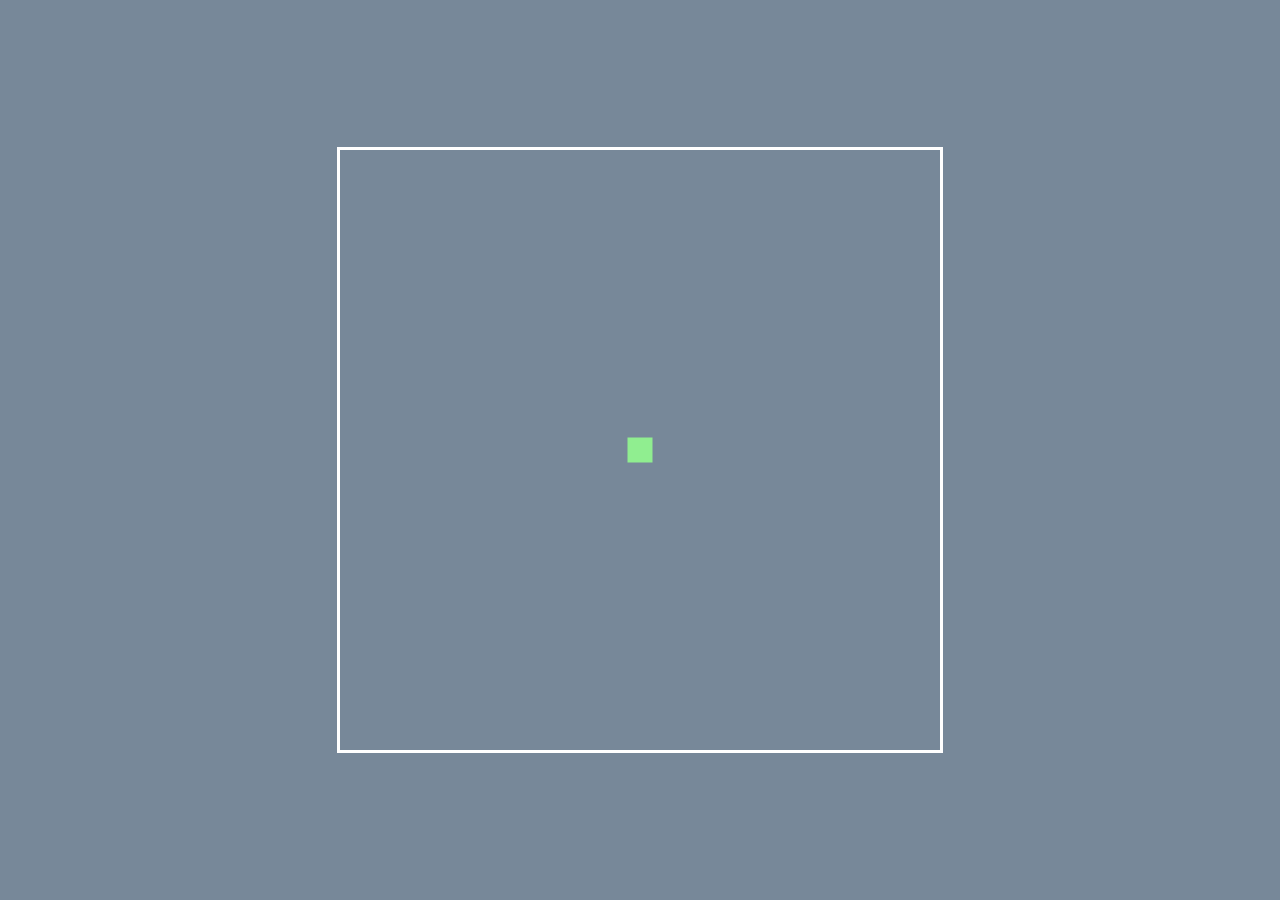
==== index.html @ 83c55115 "player" ====
<!DOCTYPE html>
<html>
  <head>
    <meta charset="utf-8">
    <meta name="viewport" content="width=device-width">
    <title>Pandemia</title>
    <link href="style.css" rel="stylesheet" type="text/css" />
  </head>
  <body>
    <canvas width="600" height="600"></canvas>
    
    <script src="player.js"></script>
    <script src="game.js"></script>
    <script src="script.js"></script>
  </body>
</html>
---- style.css ----
body {
    background-color: lightslategray;
    margin: 0;
    height: 100vh;
    display : flex;
    justify-content: center;
    align-items: center;
}

canvas {
    border: 3px solid white;
}
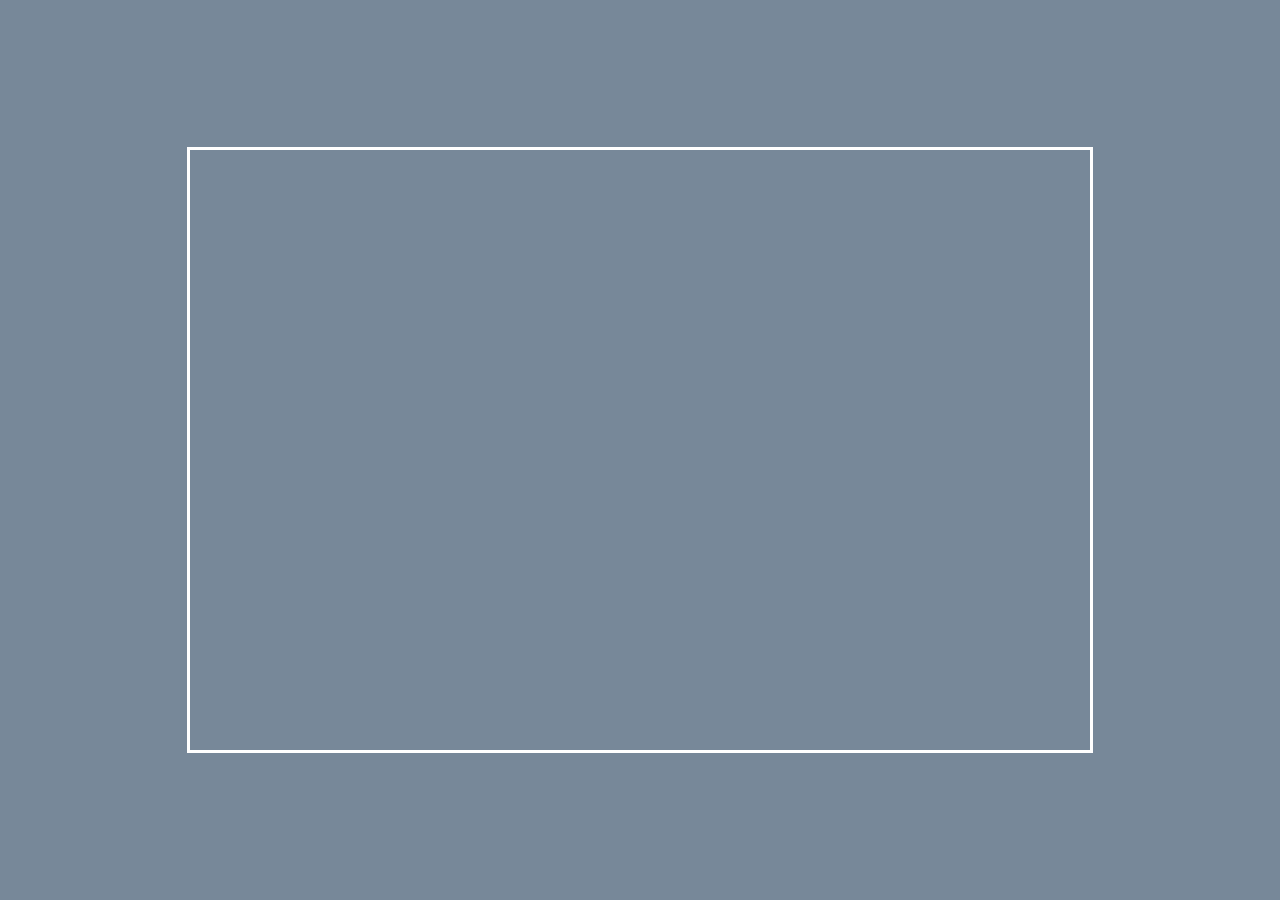
==== commit babadc8f: "commit 2" ====
--- a/index.html
+++ b/index.html
@@ -3,13 +3,17 @@
   <head>
     <meta charset="utf-8">
     <meta name="viewport" content="width=device-width">
-    <title>Pandemia</title>
+    <title>Pandemia Game</title>
     <link href="style.css" rel="stylesheet" type="text/css" />
   </head>
   <body>
-    <canvas width="600" height="600"></canvas>
     
+    <canvas width="900" height="600"></canvas>
+
+  
     <script src="player.js"></script>
+    <script src="mask.js"></script>
+    <script src="virus.js"></script>
     <script src="game.js"></script>
     <script src="script.js"></script>
   </body>
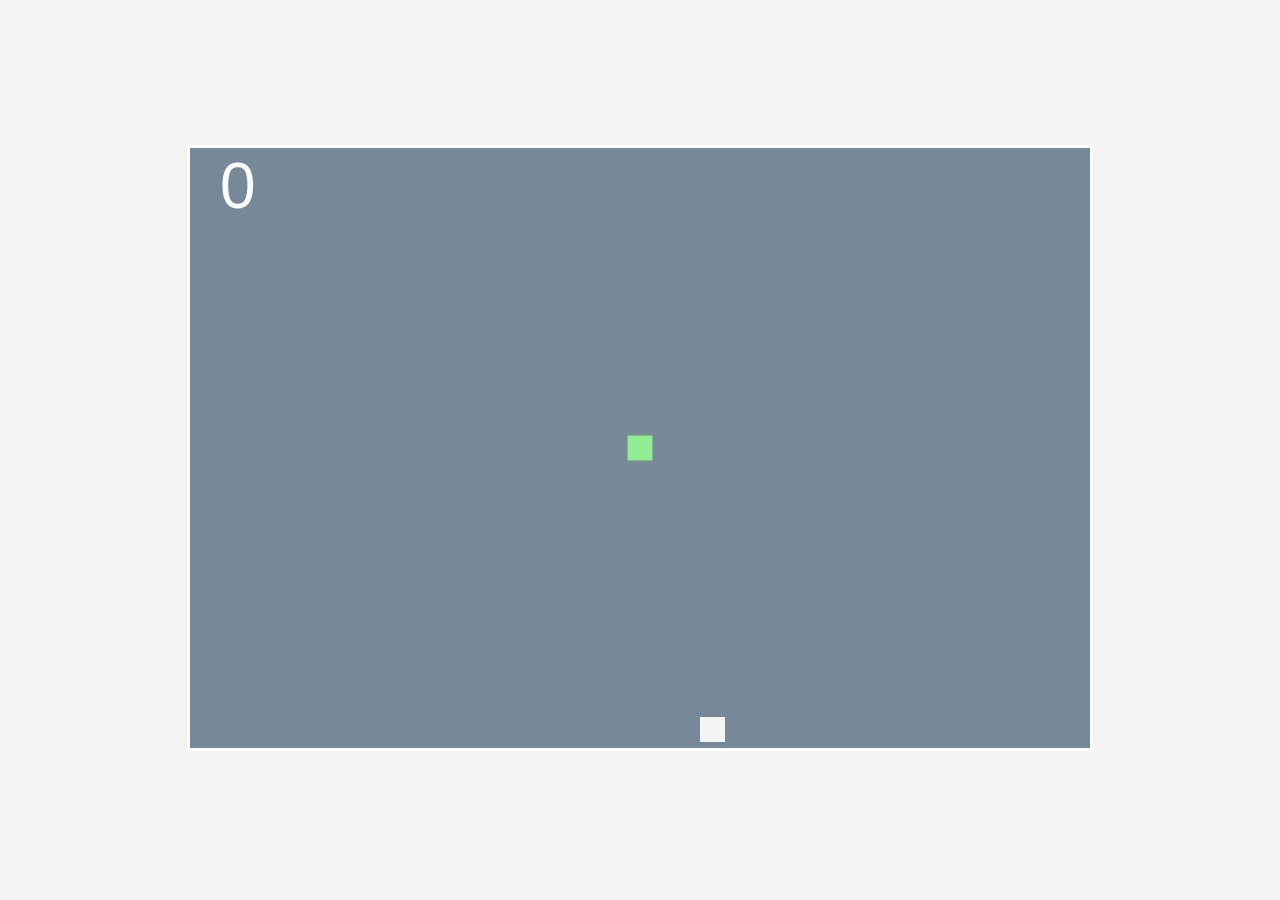
==== commit d21a0870: "third commit" ====
--- a/index.html
+++ b/index.html
@@ -7,8 +7,9 @@
     <link href="style.css" rel="stylesheet" type="text/css" />
   </head>
   <body>
-    
-    <canvas width="900" height="600"></canvas>
+    <div id="scoreBoard">
+      <div id="life"> </div>
+    <canvas id="canvas" width="900" height="600"></canvas>
 
   
     <script src="player.js"></script>
--- a/style.css
+++ b/style.css
@@ -1,5 +1,5 @@
 body {
-    background-color: lightslategray;
+    background-color: whitesmoke ;
     margin: 0;
     height: 100vh;
     display : flex;
@@ -7,6 +7,25 @@
     align-items: center;
 }
 
+/*
+#scoreZone {
+    height: 3em;
+    display: flex;
+}
+*/
+
 canvas {
+    background-color : lightslategrey;
     border: 3px solid white;
-}+    height: 600 px;
+    width: 900 px;
+}
+
+/*
+#life {
+   color:darkslategrey;
+    width: 20vw;
+    text-align: center;
+    padding: 20px;
+}
+*/
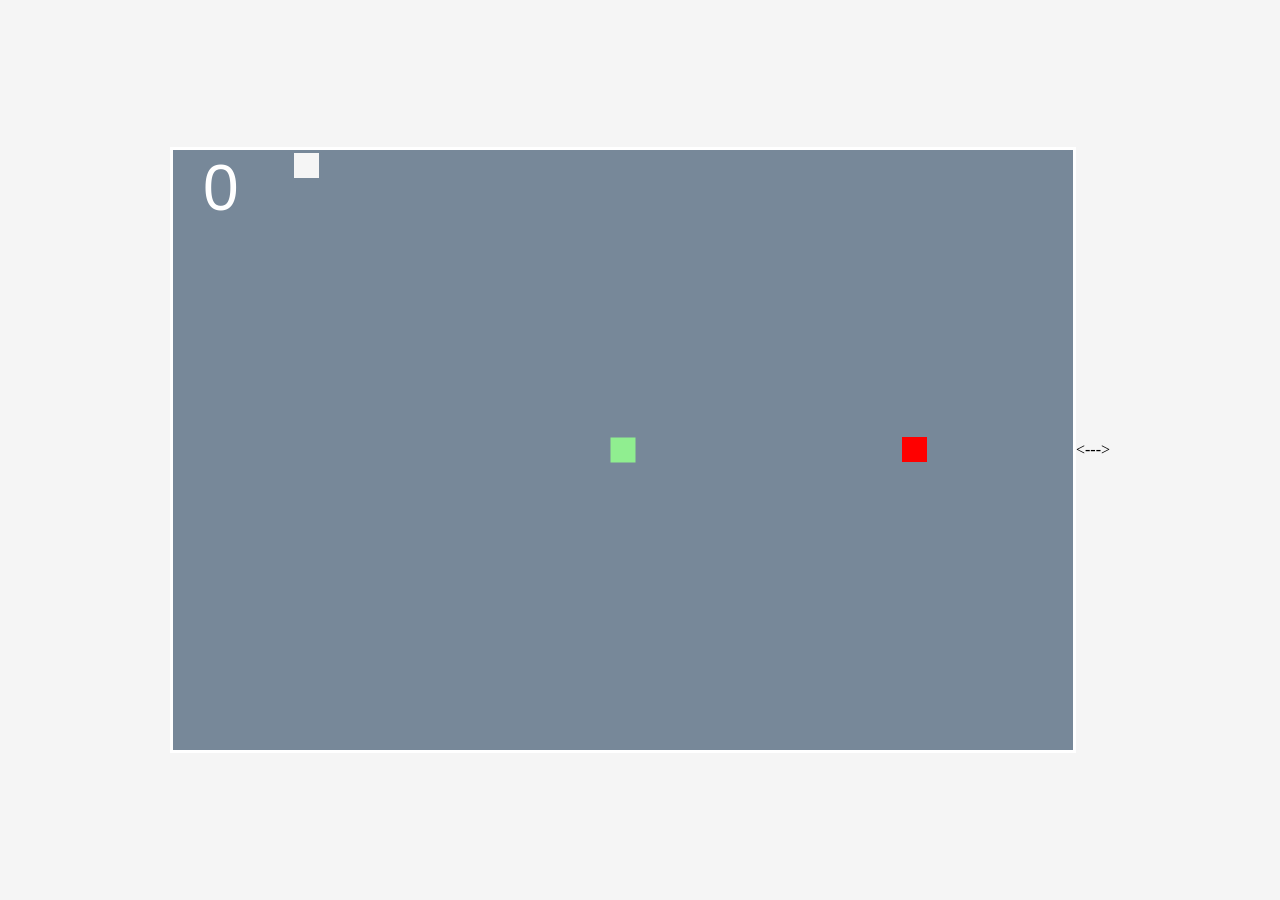
==== commit 7459e6f0: "fourth commit" ====
--- a/index.html
+++ b/index.html
@@ -7,14 +7,15 @@
     <link href="style.css" rel="stylesheet" type="text/css" />
   </head>
   <body>
-    <div id="scoreBoard">
-      <div id="life"> </div>
+    <!--->
+    <div id="health"> </div>
+    <div id="countdown"></div>
     <canvas id="canvas" width="900" height="600"></canvas>
-
-  
+    <--->
     <script src="player.js"></script>
     <script src="mask.js"></script>
     <script src="virus.js"></script>
+    <script src="vaccine.js"></script>
     <script src="game.js"></script>
     <script src="script.js"></script>
   </body>
--- a/style.css
+++ b/style.css
@@ -7,25 +7,18 @@
     align-items: center;
 }
 
-/*
-#scoreZone {
-    height: 3em;
-    display: flex;
-}
-*/
-
 canvas {
     background-color : lightslategrey;
     border: 3px solid white;
     height: 600 px;
     width: 900 px;
 }
-
 /*
-#life {
-   color:darkslategrey;
-    width: 20vw;
+#countdown, 
+#health {
+    color: whitesmoke;
+    width: 10vw;
     text-align: center;
     padding: 20px;
 }
-*/
+*/
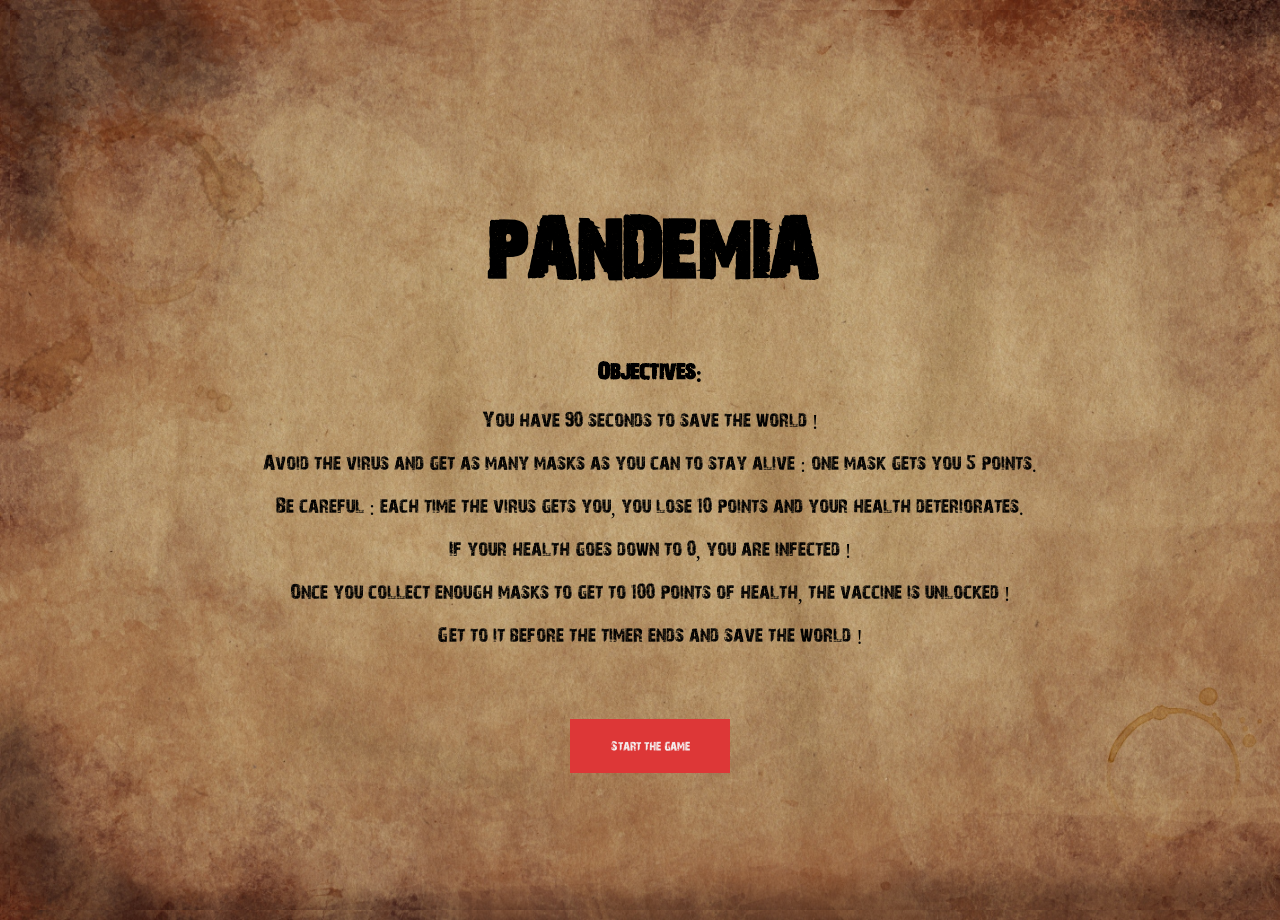
==== commit 530948e4: "1st recommit" ====
--- a/index.html
+++ b/index.html
@@ -7,16 +7,54 @@
     <link href="style.css" rel="stylesheet" type="text/css" />
   </head>
   <body>
-    <!--->
-    <div id="health"> </div>
-    <div id="countdown"></div>
-    <canvas id="canvas" width="900" height="600"></canvas>
-    <--->
+
+    <!--STARTING SCREEN-->
+    <section id="startScreen">
+      <div>
+        <h1>PANDEMIA</h1>
+          <div id="instructions">
+            <h3>Objectives:</h3>
+              <p>You have 90 seconds to save the world !</p>
+              <p>Avoid the virus and get as many masks as you can to stay alive : one mask gets you 5 points.</p>
+              <p>Be careful : each time the virus gets you, you lose 10 points and your health deteriorates. </p>
+              <p>If your health goes down to 0, you are infected !</p>
+              <p>Once you collect enough masks to get to 100 points of health, the vaccine is unlocked ! </p>
+              <p>Get to it before the timer ends and save the world !</p> 
+          </div>
+      </div>
+      <button id="startGameButton">Start the game</button>
+    </section>
+
+    <!--GAME OVER SCREEN-->
+    <section id="gameOverScreen" class="styles">
+        <div>
+            <h1>GAME OVER</h1>
+            <p> You are infected !</p>
+        </div>
+        <button id="restartGameButton">Play Again</button>
+    </section>
+    
+    <!--WIN SCREEN-->
+    <section id="youWonScreen" class="styles">
+        <div>
+            <h1>YOU WON</h1>
+            <p> You just saved the world !</p>
+        </div>
+        <button id="restartGameButton">Play Again</button>
+    </section>
+
+    <!--GAME INFO-->
+    <section id="gamingScreen">
+      <canvas id="canvas" width="600" height="600"></canvas>
+    </section>
+    
+    <!--SCRIPTS-->
     <script src="player.js"></script>
     <script src="mask.js"></script>
     <script src="virus.js"></script>
     <script src="vaccine.js"></script>
     <script src="game.js"></script>
     <script src="script.js"></script>
+
   </body>
 </html>
--- a/style.css
+++ b/style.css
@@ -1,24 +1,78 @@
+@font-face {
+  font-family: '28_days_laterregular';
+  src: url('./font/webfontkit-20201204-105844/28_days_later-webfont.woff2')
+      format('woff2'),
+    url('.e/font/webfontkit-20201204-105844/28_days_later-webfont.woff')
+      format('woff');
+  font-weight: normal;
+  font-style: normal;
+}
+
 body {
-    background-color: whitesmoke ;
-    margin: 0;
-    height: 100vh;
-    display : flex;
-    justify-content: center;
-    align-items: center;
+  background-image: url('./images/Dirty_background.jpg');
+  background-size: cover;
+  background-color: black;
+  margin: 0;
+  padding: 10px;
+  height: 100vh;
+  width: 100vw;
+  display: flex;
+  flex-direction: column;
+  justify-content: center;
+  text-align: center;
+  font-size: 20px;
+  font-family: '28_days_laterregular';
 }
 
 canvas {
-    background-color : lightslategrey;
-    border: 3px solid white;
-    height: 600 px;
-    width: 900 px;
+  background-image: url('./images/PandemiaGame_canvas600x600.png');
+  background-size: cover;
 }
-/*
-#countdown, 
-#health {
-    color: whitesmoke;
-    width: 10vw;
-    text-align: center;
-    padding: 20px;
+
+button {
+  width: 10rem;
+  height: 4em;
+  background-color: #dd3737;
+  color: whitesmoke;
+  margin-top: 50px;
+  border: 2px solid #dd3737;
+  font-family: '28_days_laterregular';
+  display: flex;
+  flex-direction: column;
+  justify-content: center;
+  align-items: center;
+  align-content: center;
 }
-*/+
+#startScreen,
+#gameOverScreen,
+#youWonScreen {
+  background-image: url('./images/Dirty_background.jpg');
+  background-size: cover;
+  color: BLACK;
+  font-family: '28_days_laterregular';
+  width: 100vw;
+  height: 100vh;
+  display: flex;
+  flex-direction: column;
+  justify-content: center;
+  align-items: center;
+}
+
+#startScreen h1 {
+  font-size: 4em;
+}
+
+#gameOverScreen,
+#youWonScreen h1 {
+  font-size: 2em;
+}
+
+#gamingScreen {
+  display: none;
+}
+
+#gameOverScreen,
+#youWonScreen {
+  display: none;
+}
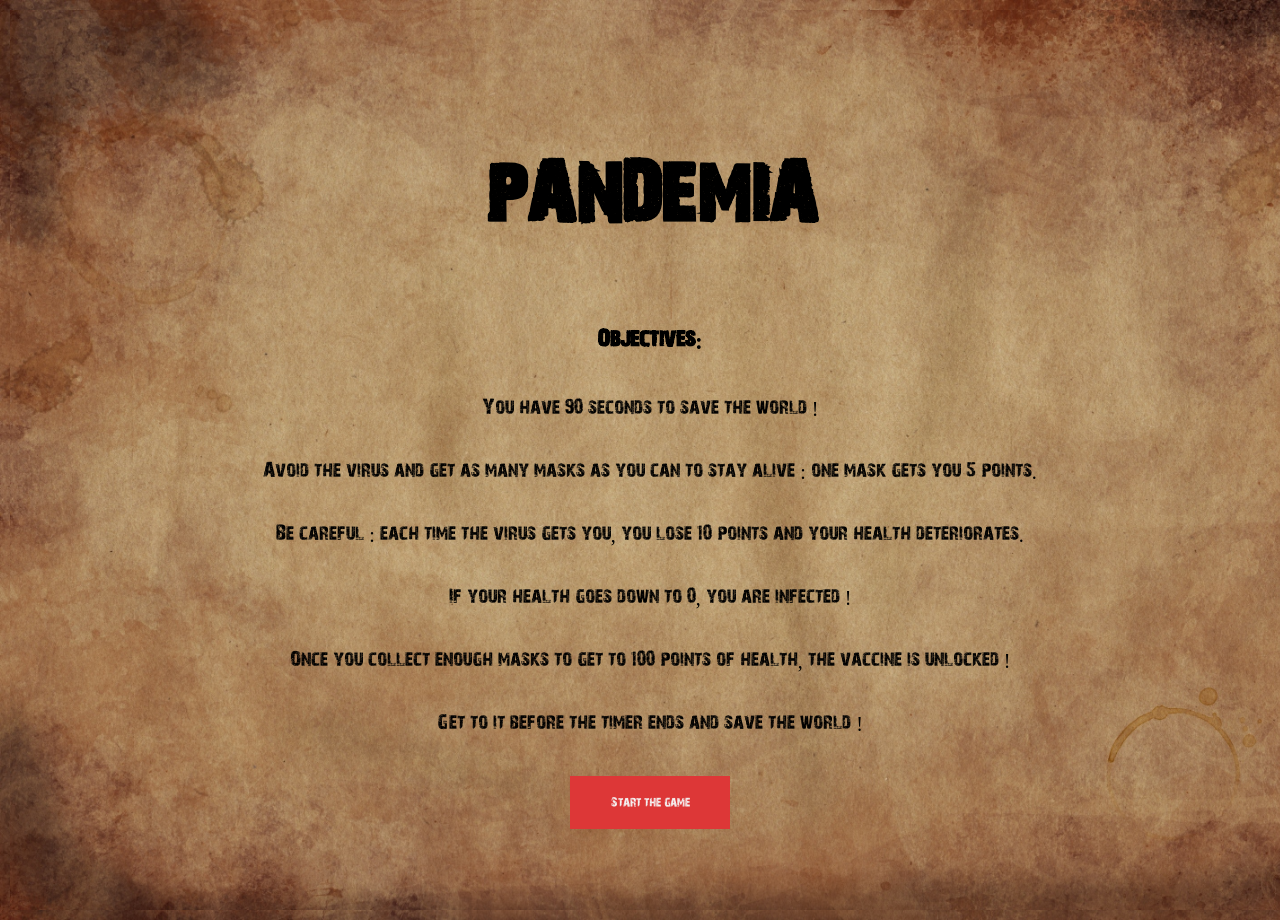
==== commit eb5e225e: "before the final" ====
--- a/index.html
+++ b/index.html
@@ -30,8 +30,9 @@
         <div>
             <h1>GAME OVER</h1>
             <p> You are infected !</p>
-        </div>
-        <button id="restartGameButton">Play Again</button>
+        
+        <button class="restartGameButton">Play Again</button>
+      </div>
     </section>
     
     <!--WIN SCREEN-->
@@ -39,8 +40,9 @@
         <div>
             <h1>YOU WON</h1>
             <p> You just saved the world !</p>
-        </div>
-        <button id="restartGameButton">Play Again</button>
+        
+        <button class="restartGameButton">Play Again</button>
+      </div>
     </section>
 
     <!--GAME INFO-->
--- a/style.css
+++ b/style.css
@@ -34,9 +34,17 @@
   height: 4em;
   background-color: #dd3737;
   color: whitesmoke;
-  margin-top: 50px;
+  margin-top: 20px;
   border: 2px solid #dd3737;
   font-family: '28_days_laterregular';
+  display: flex;
+  flex-direction: column;
+  justify-content: center;
+  align-items: center;
+  align-content: center;
+}
+
+div {
   display: flex;
   flex-direction: column;
   justify-content: center;
@@ -76,3 +84,18 @@
 #youWonScreen {
   display: none;
 }
+
+.restartGameButton  {
+  width: 10rem;
+  height: 4em;
+  background-color: #dd3737;
+  color: whitesmoke;
+  margin-top: 20px;
+  border: 2px solid #dd3737;
+  font-family: '28_days_laterregular';
+  display: flex;
+  flex-direction: column;
+  justify-content: center;
+  align-items: center;
+  align-content: center;
+}
